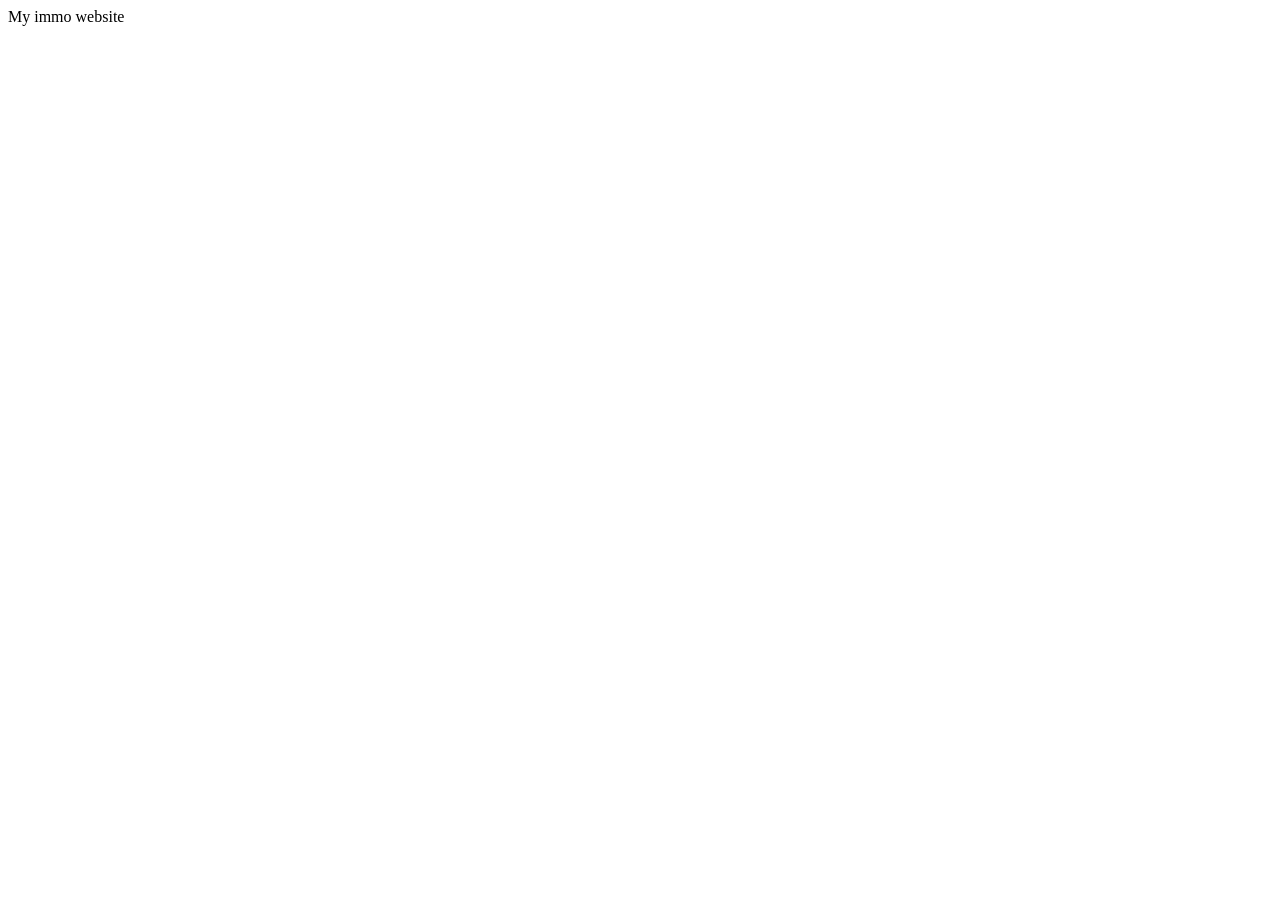
==== immo-website.html @ 6ebfae89 "Initial commit" ====
<!DOCTYPE html>
<html lang="en">
<head>
    <meta charset="UTF-8">
    <meta http-equiv="X-UA-Compatible" content="IE=edge">
    <meta name="viewport" content="width=device-width, initial-scale=1.0">
    <title>Document</title>
</head>
<body>
        My immo website
</body>
</html>
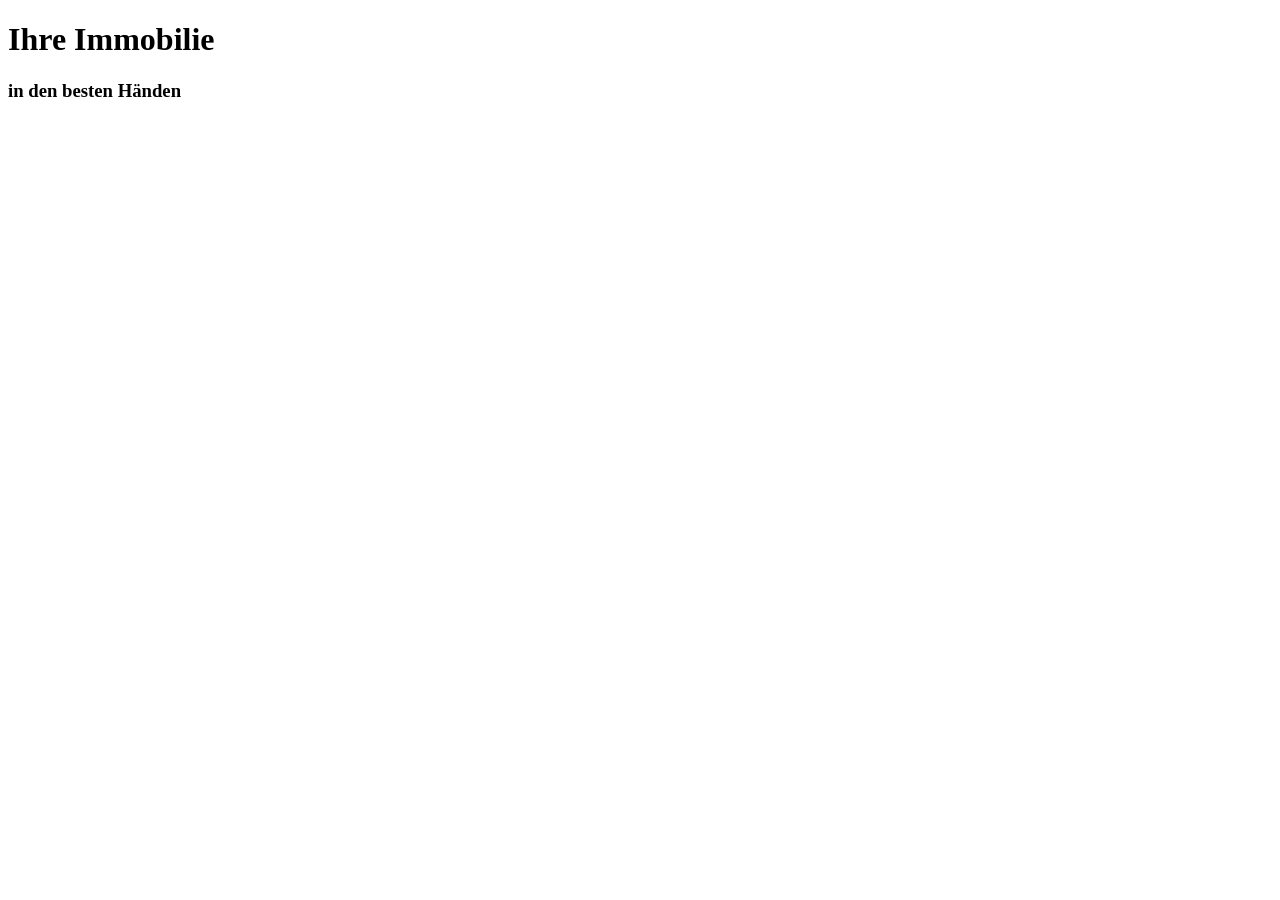
==== commit 999f8ddc: "header" ====
--- a/immo-website.html
+++ b/immo-website.html
@@ -4,9 +4,14 @@
     <meta charset="UTF-8">
     <meta http-equiv="X-UA-Compatible" content="IE=edge">
     <meta name="viewport" content="width=device-width, initial-scale=1.0">
-    <title>Document</title>
+    <title>Ihre Immobilie</title>
+
+    <link rel="stylesheet" href="style.css">
 </head>
 <body>
-        My immo website
+        <header>
+          <h1>Ihre Immobilie</h1>
+          <h3>in den besten Händen</h3>
+        </header>
 </body>
-</html>+</html>
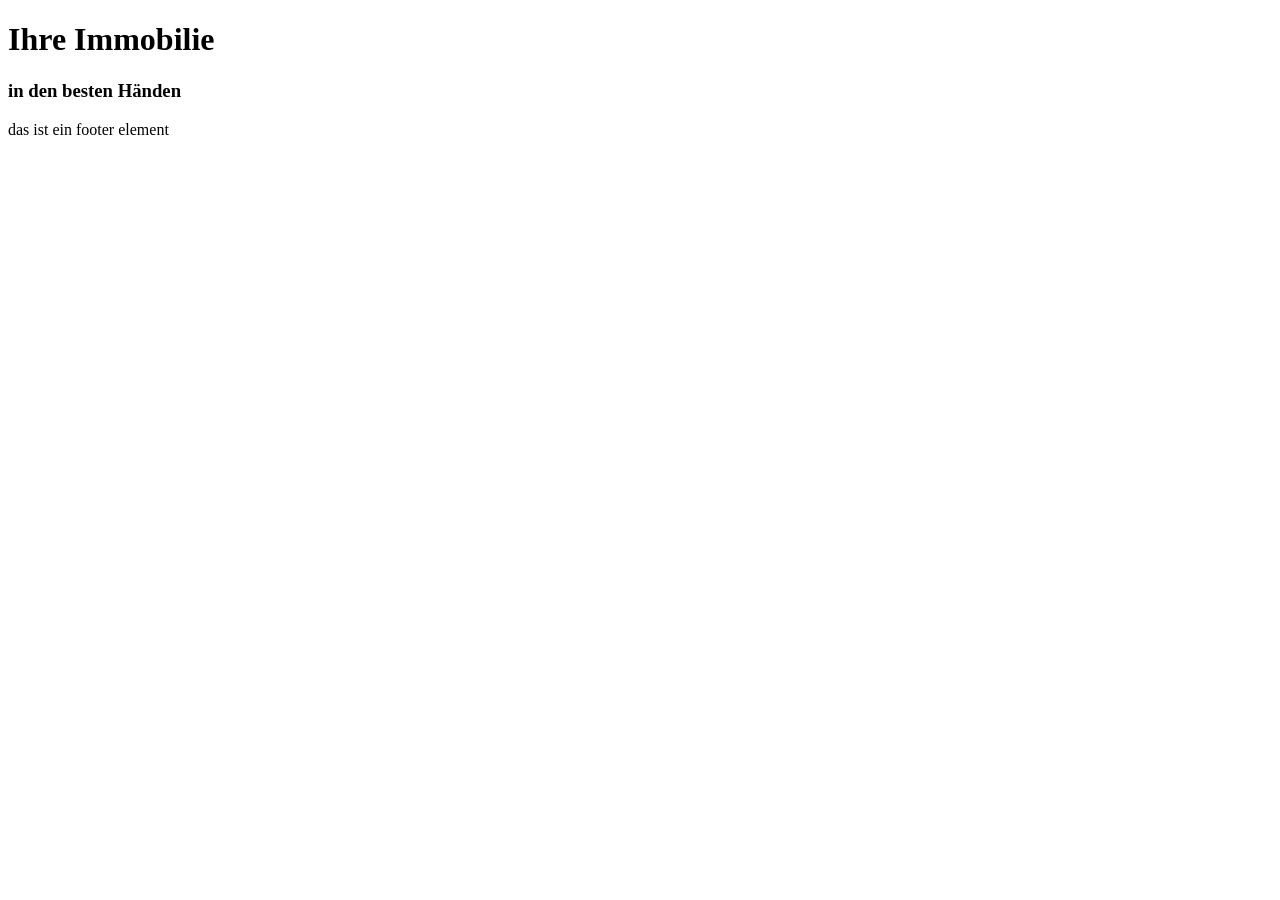
==== commit 81fa8465: "footer yapıldı" ====
--- a/immo-website.html
+++ b/immo-website.html
@@ -13,5 +13,9 @@
           <h1>Ihre Immobilie</h1>
           <h3>in den besten Händen</h3>
         </header>
+
+        <footer>
+            das ist ein footer element
+        </footer>
 </body>
 </html>
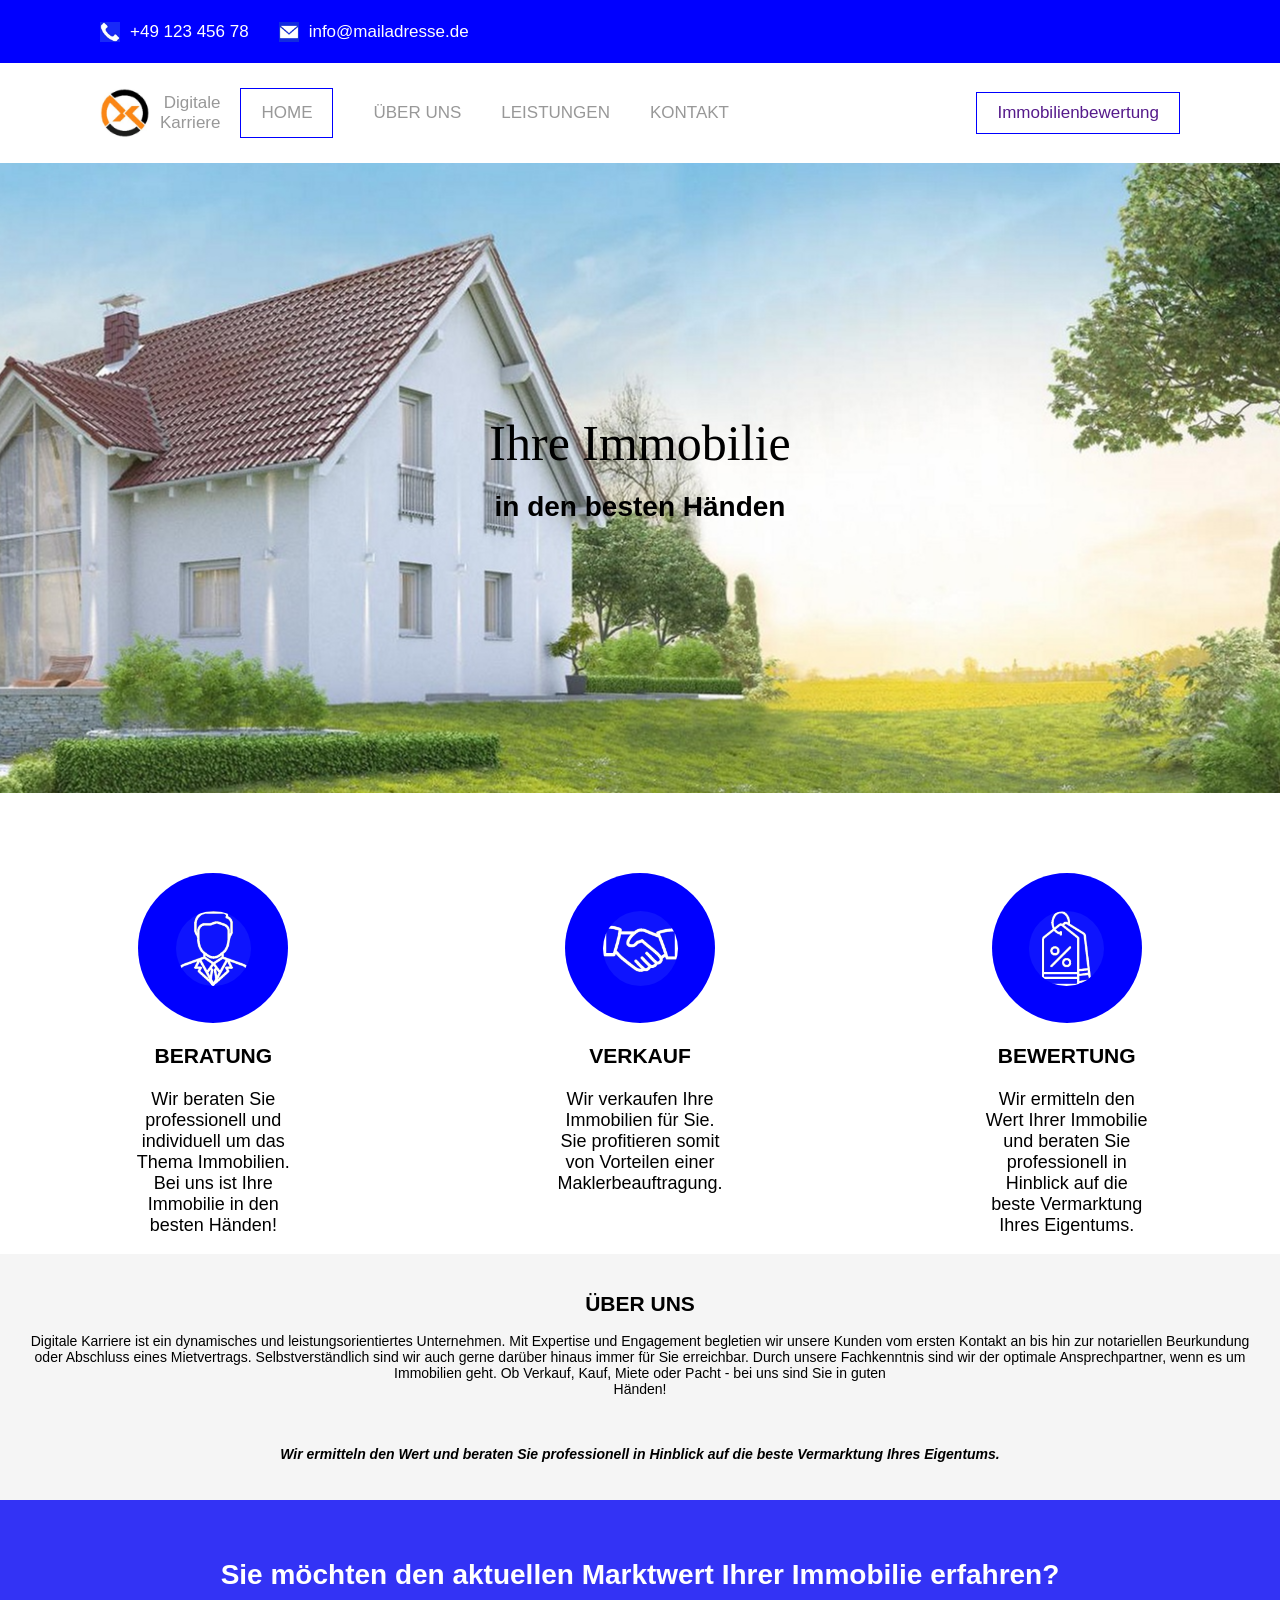
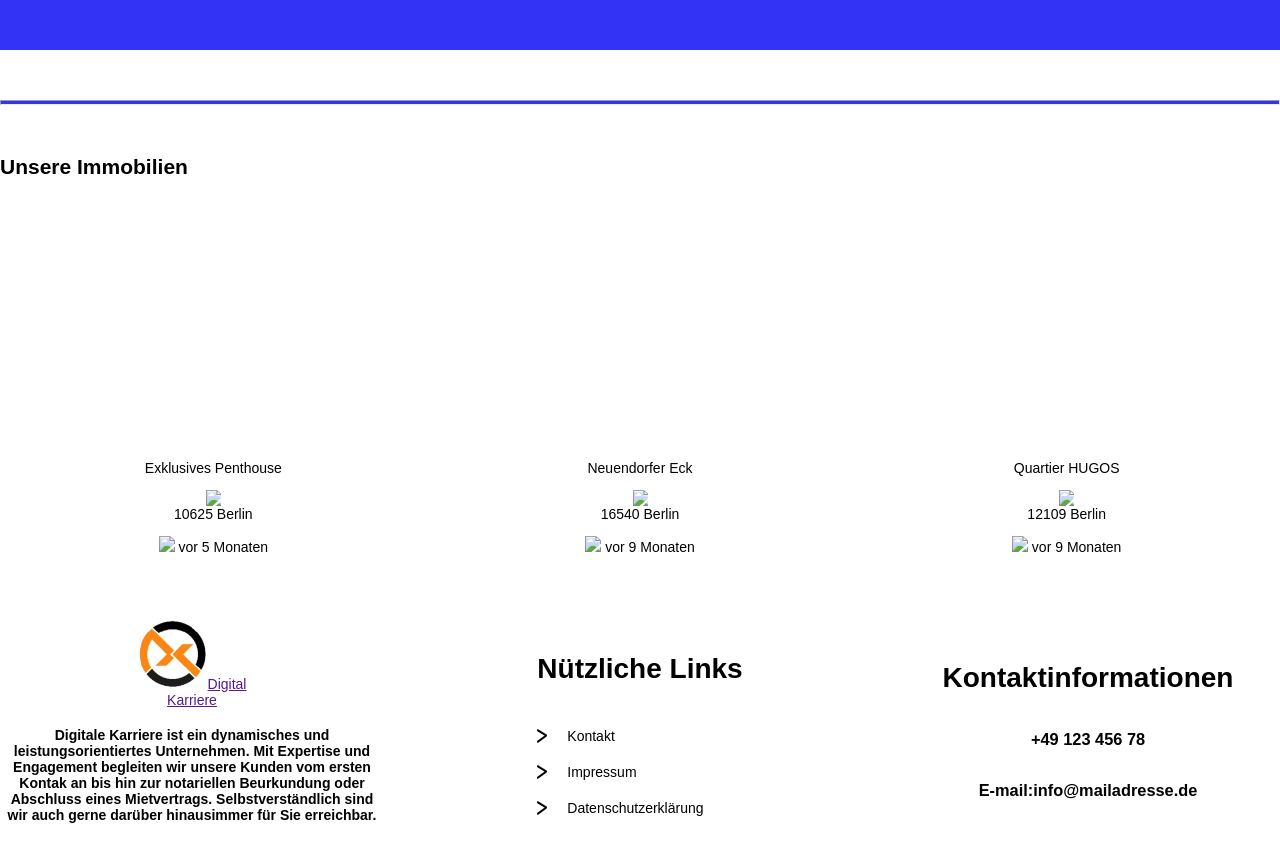
==== commit b2b16c41: "inital commit" ====
--- a/immo-website.html
+++ b/immo-website.html
@@ -1,21 +1,186 @@
 <!DOCTYPE html>
-<html lang="en">
-<head>
-    <meta charset="UTF-8">
-    <meta http-equiv="X-UA-Compatible" content="IE=edge">
-    <meta name="viewport" content="width=device-width, initial-scale=1.0">
-    <title>Ihre Immobilie</title>
+<html>
+  <head>
+    <title>immo-website</title>
+    <link rel="stylesheet" href="style.css">
+  </head>
+  <body>
 
-    <link rel="stylesheet" href="style.css">
-</head>
-<body>
-        <header>
-          <h1>Ihre Immobilie</h1>
-          <h3>in den besten Händen</h3>
-        </header>
 
-        <footer>
-            das ist ein footer element
-        </footer>
-</body>
+        <!--               Navbar                   -->
+
+      <nav>
+        <div class="container">
+
+          <a href=""><img src="telephone.png">+49 123 456 78</a>
+          <a href=""><img src="mail.png">info@mailadresse.de</a>
+
+        </div>
+
+        <div class="menu">
+
+          <div class="menuContainer">
+
+            <div class="menuPunkte">
+              <a href=""><img src="digitale.png">Digitale<br>Karriere</a>
+              <a href="">HOME</a>
+              <a href="">ÜBER UNS</a>
+              <a href="">LEISTUNGEN</a>
+              <a href="">KONTAKT</a>
+            </div>
+
+            <div class="bewertung">
+              <a href="">Immobilienbewertung</a>
+
+            </div>
+
+          </div>
+
+        </div>
+      </nav>
+
+
+
+       <!--====     menu     ====-->
+
+
+
+
+      <div class="wrapper">
+
+        <div class="bildContainer">
+
+        <span>Ihre Immobilie</span>
+        <h1>in den besten Händen</h3>
+
+        </div>
+
+        <section>
+        <div class="card">
+          <div class="imageSizing">
+            <img src="beratung.png">
+          </div>
+          <div class="cardText">
+            <h3>BERATUNG</h3>
+            <p>Wir beraten Sie professionell und
+              individuell um das Thema Immobilien.
+              Bei uns ist Ihre Immobilie in den
+              besten Händen!</p>
+          </div>
+        </div>
+        <div class="card">
+          <div class="imageSizing">
+            <img src="verkauf.png">
+          </div>
+          <div class="cardText">
+            <h3>VERKAUF</h3>
+            <p>Wir verkaufen Ihre Immobilien für Sie.
+              Sie profitieren somit von Vorteilen einer
+              Maklerbeauftragung.</p>
+          </div>
+        </div>
+        <div class="card">
+          <div class="imageSizing">
+            <img src="bewertung.png">
+          </div>
+          <div class="cardText">
+            <h3>BEWERTUNG</h3>
+            <p>Wir ermitteln den Wert Ihrer Immobilie
+              und beraten Sie professionell in Hinblick
+              auf die beste Vermarktung Ihres Eigentums.</p>
+          </div>
+        </div>
+
+      </section>
+
+
+
+
+
+      <section2>
+      <div class="überuns">
+        <div class="überuns_top">
+          <h2>ÜBER UNS</h2>
+          <p>Digitale Karriere ist ein dynamisches und leistungsorientiertes Unternehmen. Mit Expertise und Engagement begletien wir unsere Kunden vom ersten Kontakt an
+            bis hin zur notariellen Beurkundung oder Abschluss eines Mietvertrags. Selbstverständlich sind wir auch gerne darüber hinaus immer für Sie erreichbar.
+            Durch unsere Fachkenntnis sind wir der optimale Ansprechpartner, wenn es um Immobilien geht. Ob Verkauf, Kauf, Miete oder Pacht - bei uns sind Sie in guten
+            <br> Händen!
+          </p>
+          <br>
+          <h4><em>Wir ermitteln den Wert und beraten Sie professionell in Hinblick auf die beste Vermarktung Ihres Eigentums.</em></h4>
+        </div>
+        <div class="überuns_bottom">
+          <h1>Sie möchten den aktuellen Marktwert Ihrer Immobilie erfahren? </h1>
+        </div>
+      </div>
+
+      </section2>
+      <hr>
+      <h2>Unsere Immobilien</h2>
+
+      <div class="bilderhaus">
+       <div class="box">
+           <img class="foto" src="firstfoto.png">
+           <p>Exklusives Penthouse</p>
+           <img src="platzhalter.png" > <span>10625 Berlin</span>
+           <p>
+             <img src="veranstaltung.png"> vor 5 Monaten
+           </p>
+        </div>
+        <div class="box">
+          <img class="foto" src="secondfoto.png">
+          <p>Neuendorfer Eck</p>
+          <img src="platzhalter.png" > <span>16540 Berlin</span>
+          <p>
+            <img src="veranstaltung.png"> vor 9 Monaten
+          </p>
+        </div>
+        <div class="box">
+          <img class="foto" src="thirdfoto.png">
+          <p>Quartier HUGOS</p>
+          <img src="platzhalter.png" > <span>12109 Berlin</span>
+          <p>
+            <img src="veranstaltung.png"> vor 9 Monaten
+          </p>
+        </div>
+     </div>
+    </div>
+
+
+
+
+    </div>
+
+    <footer>
+
+      <div class="spalte1">
+        <a href=""><img src="digitale.png">Digital<br>Karriere</a>
+        <h4>Digitale Karriere ist ein dynamisches und leistungsorientiertes Unternehmen.
+        Mit Expertise und Engagement begleiten wir unsere Kunden vom ersten Kontak an
+        bis hin zur notariellen Beurkundung oder Abschluss eines Mietvertrags. Selbstverständlich
+        sind wir auch gerne darüber hinausimmer für Sie erreichbar.</h4>
+      </div>
+
+
+      <div class="spalte2">
+      <h1>Nützliche Links</h1>
+      <a href=""><img src="symbol.png">Kontakt</a>
+      <a href=""><img src="symbol.png">Impressum</a>
+      <a href=""><img src="symbol.png">Datenschutzerklärung</a>
+      </div>
+
+
+      <div class="spalte3">
+
+        <h1>Kontaktinformationen</h1>
+
+        <h3>+49 123 456 78</h3>
+        <h3>E-mail:info@mailadresse.de</h3>
+
+      </div>
+
+
+    </footer>
+
+  </body>
 </html>
--- a/style.css
+++ b/style.css
@@ -0,0 +1,338 @@
+*{box-sizing: border-box;}
+body {margin: 0; padding: 0; font-family: Arial; font-size: 14px;}
+
+
+nav
+{
+  display: flex;
+  justify-content: center;
+  flex-direction: row;
+  flex-wrap: wrap;
+  width: 100%;
+
+}
+
+.container{
+  width: 100%;
+
+  display: flex;
+  background-color: blue;
+  height: 7vh;
+  display:flex;
+  flex-direction:row;
+
+}
+
+.container a{
+  padding-left: 100px;
+  font-size: 17px;
+  text-decoration: none;
+  color: white;
+  display: flex;
+  align-items: center;
+
+}
+.container a:last-child{
+  margin-left: -70px;
+}
+
+
+.container a img{
+  width: 20px;
+  margin-right: 10px;
+}
+
+/* ========  MENU  ======== */
+.menu
+{
+  width: 100%;
+  height: 100px;
+
+  display: flex;
+  justify-content: space-between;
+  align-items: center;
+  flex-direction:row;
+
+  background-color: white;
+
+
+}
+
+.menuContainer
+{
+	display: flex;
+  justify-content: space-between;
+  align-items: center;
+  flex-direction:row;
+	width: 100%;
+  color:blue;
+}
+
+.menuContainer a{
+  font-size: 17px;
+  text-decoration: none;
+  display: flex;
+  align-items: center;
+}
+
+.menuPunkte
+{
+  display: flex;
+  justify-content:flex-start;
+	color: white;
+	text-align: right;
+
+}
+
+.menuPunkte a
+{
+	color:#989898;
+	text-decoration: none;
+	padding-left: 40px;
+}
+
+.menuPunkte a img{
+  width: 50px;
+  margin-right: 10px;
+}
+
+.menuPunkte a:first-child{
+  margin-left: 60px;
+}
+
+.bewertung{
+  display: flex;
+  justify-content:flex-start;
+  padding: 10px 20px;
+	color: black;
+	text-align: right;
+  margin-right: 100px;
+  border:1px solid blue;
+}
+
+.menuPunkte a:nth-child(2){
+  border:1px solid blue;
+  padding: 0 20px;
+  margin-left: 20px;
+}
+
+/*=========================*/
+/*          WRAPPER        */
+
+.bildContainer{
+  display:flex;
+  justify-content: center;
+  align-items: center;
+  flex-direction:column;
+  height: 70vh;
+  background:#FFF url("hausBild.png") no-repeat center center;
+}
+
+.bildContainer span{
+  font-size: 50px;
+  font-family: Arial Black;
+}
+
+
+
+section{
+  display: flex;
+  flex-wrap:wrap;
+  width: 100%;
+  margin-top: 80px;
+}
+
+.card{
+  flex: 2 1 200px;
+  display: flex;
+  flex-direction: column;
+  align-items: center;
+  text-align: center;
+  padding: 50px;
+  font-size: 18px;
+  padding: 0 130px;
+
+}
+.imageSizing{
+  display: flex;
+  align-items: center;
+  justify-content:center;
+  background-color: blue;
+  width: 150px;
+  height: 150px;
+  border-radius: 256px;
+}
+.imageSizing img{
+
+  border-radius: 80px;
+  width: 50%;
+  height: auto;
+}
+
+
+
+
+@media only screen and (max-width: 900px) {
+
+
+    .column-first {width: 100%;}
+
+    .column-second {width: 100%;}
+
+    .container a, .menuContainer a{
+      font-size: 12px;
+    }
+    .menuPunkte a:first-child{
+      margin-left: 0;
+    }
+
+    .menuPunkte a
+    {
+    	padding-left: 5px;
+    }
+
+    .card{
+      font-size: 14px;
+      padding: 20px;
+    }
+    .scrollbar{visibility: collapse;}
+    }
+
+    @media only screen and (max-width: 600px){
+      .container a, .menuContainer a{
+        font-size: 10px;
+      }
+
+      .card{
+        font-size: 10px;
+        padding: 10px;
+      }
+
+    }
+
+
+
+
+
+
+
+
+    .überuns
+    {
+        display: flex;
+        flex-direction: column;
+        justify-content: center;
+        text-align: center;
+    }
+    .überuns_top
+    {
+       background-color: rgb(245, 245, 245);
+       padding: 20px;
+    }
+    .überuns_bottom
+    {
+        background-color: rgb(51, 51, 245);
+        color: white;
+        padding: 40px;
+    }
+    hr
+    {
+        height: 5px;
+        background-color: rgb(51, 51, 245);
+        margin: 50px 0 50px 0;
+    }
+    .bilderhaus
+    {
+        display: flex;
+        width: 100%;
+        flex-wrap: wrap;
+    }
+    .bilderhaus .box
+    {
+        margin: 30px 10px 30px 10px;
+        display: flex;
+        flex-direction: column;
+        align-items: center;
+        text-align: center;
+        justify-content: center;
+        flex: 1 1 100px;
+        font-size: 14px;
+        padding: 20px;
+    }
+    .box img
+    {
+        width: 15px;
+    }
+    .foto
+    {
+       width: 300px;
+        height: 200px;
+    }
+
+
+    footer{
+      display: flex;
+      flex-direction: row;
+      align-items: center;
+      text-align: center;
+      justify-content:space-between;
+    }
+
+
+
+    .spalte1 img{
+
+      width: 70px;
+    }
+
+
+
+    .spalte1{
+      width: 30%;
+      display: flex;
+      flex-direction: column;
+      justify-content:center;
+      flex-wrap:
+      
+
+    }
+    .spalte1 a{
+
+
+    }
+    .spalte1 img{
+
+    }
+
+
+
+    .spalte2 a{
+      width: 30%;
+      display: flex;
+      justify-content: flex-start;
+      padding: 10px 0;
+      flex direction: column;
+      text-decoration: none;
+      color: black;
+    }
+
+
+  .spalte2 img{
+
+    width: 10px;
+    margin-right: 20px;
+  }
+
+  .spalte2 h1{
+    display:flex;
+    flex direction: inline-block;
+    padding-bottom: 15px;
+  }
+
+    .spalte3{
+      width: 30%;
+      display: flex;
+      flex-direction:column;
+      justify-content: flex-start;
+
+    }
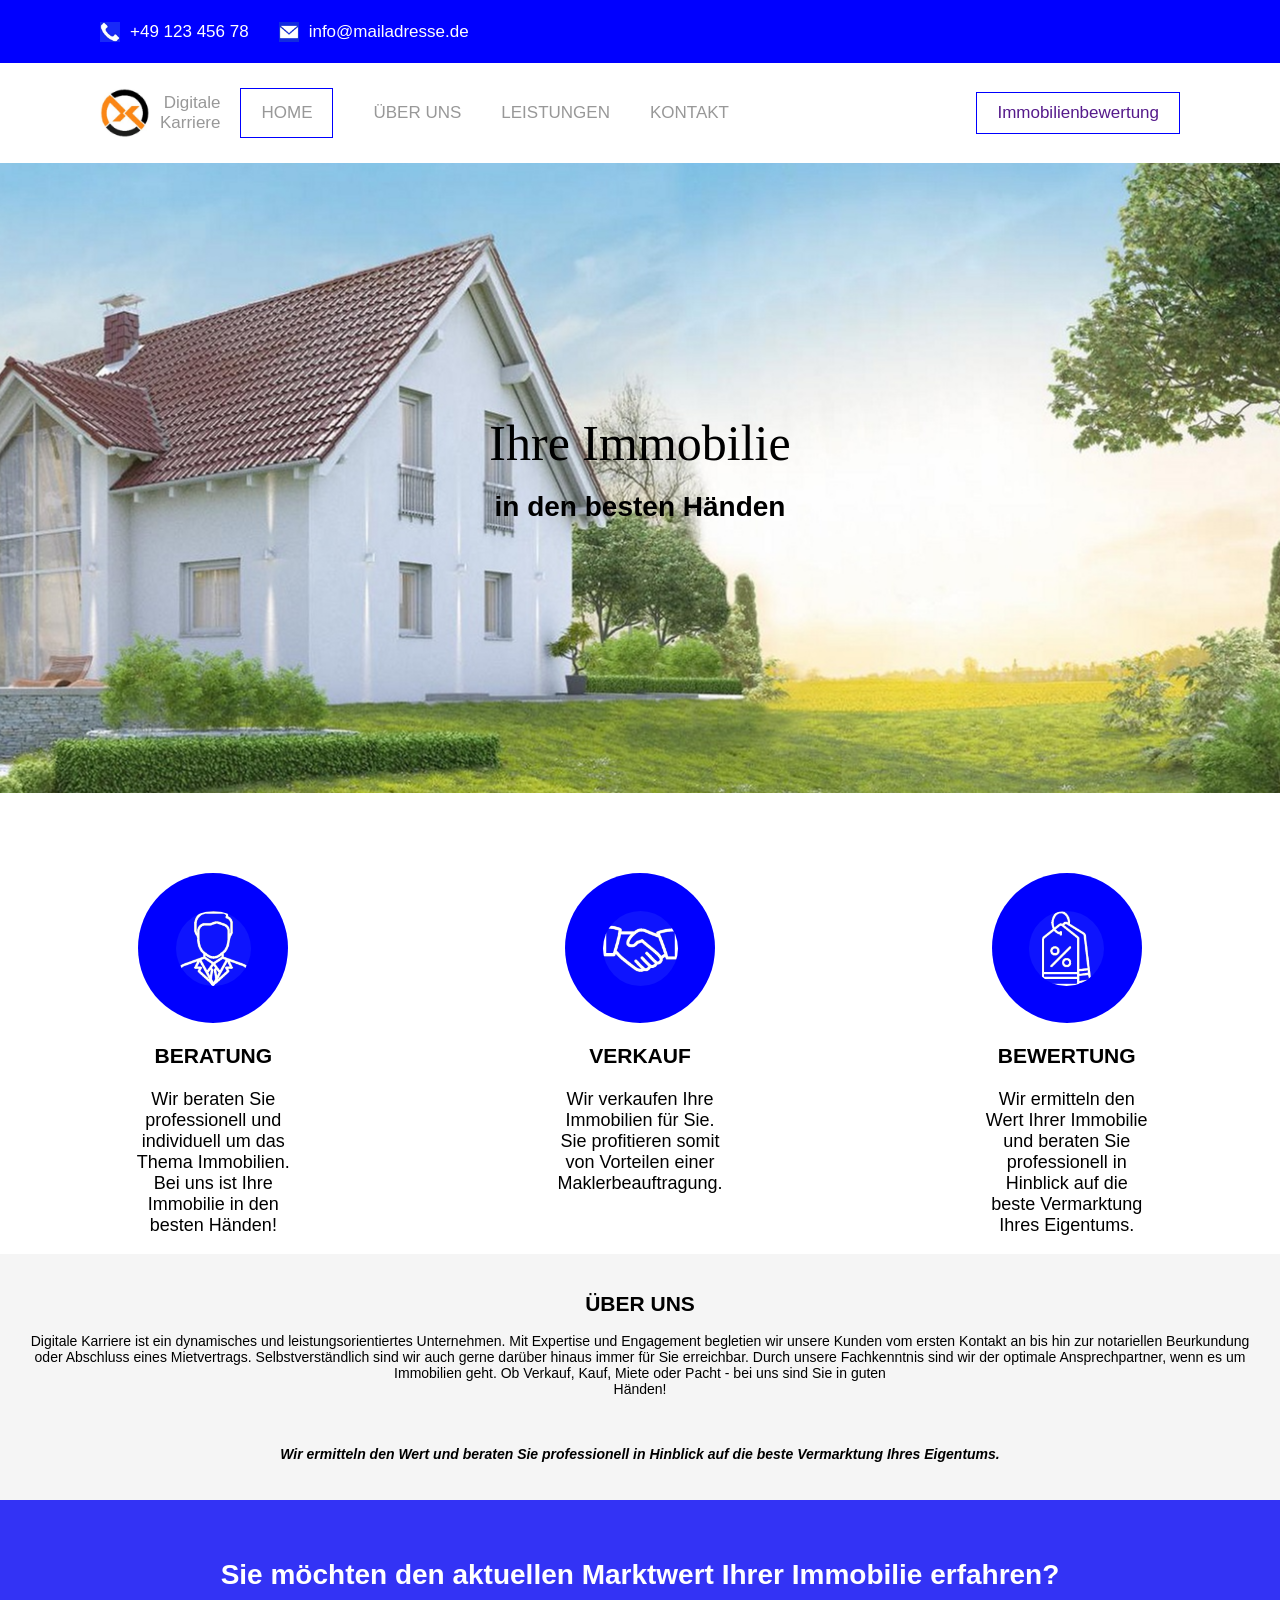
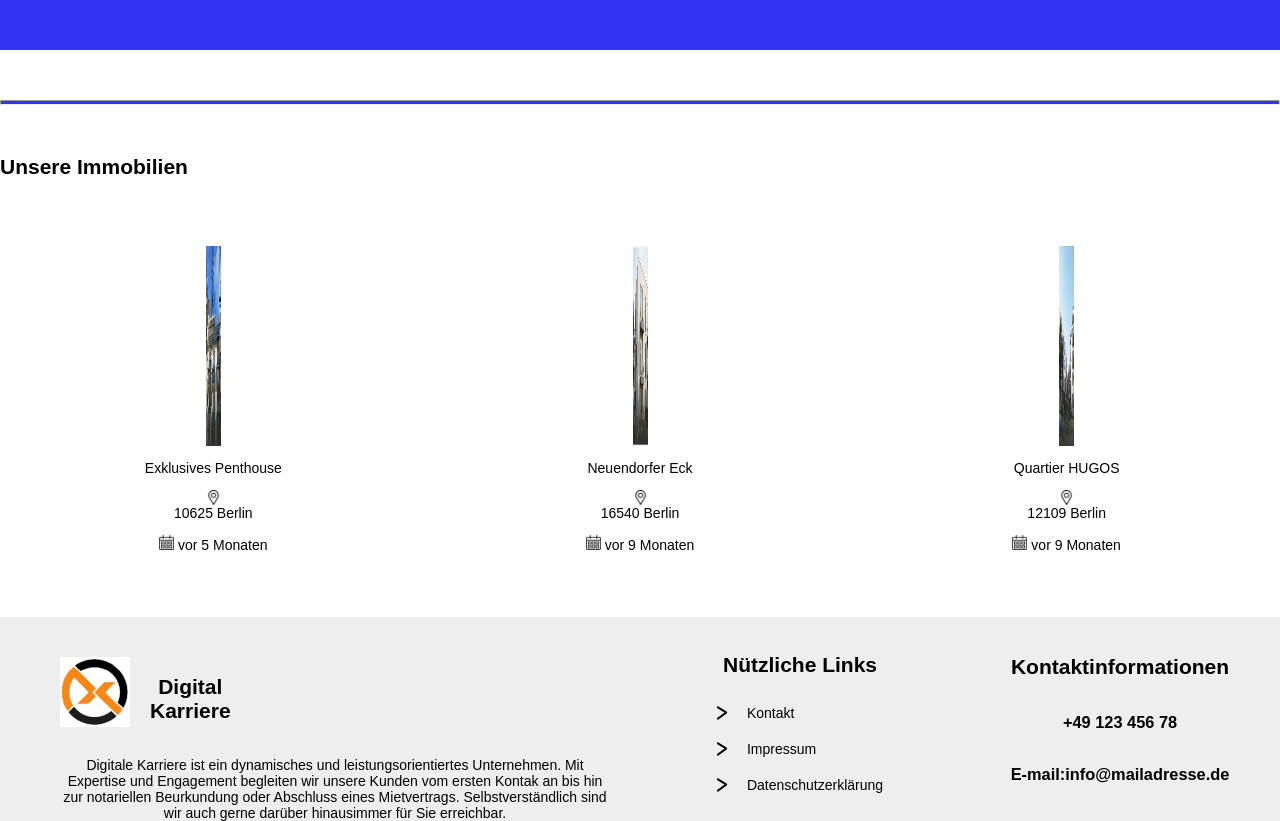
==== commit 7eb37d9c: "Picture settings have been made." ====
--- a/immo-website.html
+++ b/immo-website.html
@@ -98,23 +98,23 @@
 
 
       <section2>
-      <div class="überuns">
-        <div class="überuns_top">
-          <h2>ÜBER UNS</h2>
-          <p>Digitale Karriere ist ein dynamisches und leistungsorientiertes Unternehmen. Mit Expertise und Engagement begletien wir unsere Kunden vom ersten Kontakt an
-            bis hin zur notariellen Beurkundung oder Abschluss eines Mietvertrags. Selbstverständlich sind wir auch gerne darüber hinaus immer für Sie erreichbar.
-            Durch unsere Fachkenntnis sind wir der optimale Ansprechpartner, wenn es um Immobilien geht. Ob Verkauf, Kauf, Miete oder Pacht - bei uns sind Sie in guten
-            <br> Händen!
-          </p>
-          <br>
-          <h4><em>Wir ermitteln den Wert und beraten Sie professionell in Hinblick auf die beste Vermarktung Ihres Eigentums.</em></h4>
+        <div class="überuns">
+          <div class="überuns_top">
+            <h2>ÜBER UNS</h2>
+            <p>Digitale Karriere ist ein dynamisches und leistungsorientiertes Unternehmen. Mit Expertise und Engagement begletien wir unsere Kunden vom ersten Kontakt an
+              bis hin zur notariellen Beurkundung oder Abschluss eines Mietvertrags. Selbstverständlich sind wir auch gerne darüber hinaus immer für Sie erreichbar.
+              Durch unsere Fachkenntnis sind wir der optimale Ansprechpartner, wenn es um Immobilien geht. Ob Verkauf, Kauf, Miete oder Pacht - bei uns sind Sie in guten
+              <br> Händen!
+            </p>
+            <br>
+            <h4><em>Wir ermitteln den Wert und beraten Sie professionell in Hinblick auf die beste Vermarktung Ihres Eigentums.</em></h4>
+          </div>
+          <div class="überuns_bottom">
+            <h1>Sie möchten den aktuellen Marktwert Ihrer Immobilie erfahren? </h1>
+          </div>
         </div>
-        <div class="überuns_bottom">
-          <h1>Sie möchten den aktuellen Marktwert Ihrer Immobilie erfahren? </h1>
-        </div>
-      </div>
-
       </section2>
+      
       <hr>
       <h2>Unsere Immobilien</h2>
 
@@ -154,16 +154,22 @@
     <footer>
 
       <div class="spalte1">
-        <a href=""><img src="digitale.png">Digital<br>Karriere</a>
-        <h4>Digitale Karriere ist ein dynamisches und leistungsorientiertes Unternehmen.
-        Mit Expertise und Engagement begleiten wir unsere Kunden vom ersten Kontak an
-        bis hin zur notariellen Beurkundung oder Abschluss eines Mietvertrags. Selbstverständlich
-        sind wir auch gerne darüber hinausimmer für Sie erreichbar.</h4>
+        <div>
+          <a href=""><img src="digitale.png"></a>
+          <h2>Digital<br>Karriere</h2>
+        </div>
+        <div>
+          <span>Digitale Karriere ist ein dynamisches und leistungsorientiertes Unternehmen.
+            Mit Expertise und Engagement begleiten wir unsere Kunden vom ersten Kontak an
+            bis hin zur notariellen Beurkundung oder Abschluss eines Mietvertrags. Selbstverständlich
+            sind wir auch gerne darüber hinausimmer für Sie erreichbar.</span>
+        </div>
       </div>
+    
 
 
       <div class="spalte2">
-      <h1>Nützliche Links</h1>
+      <h2>Nützliche Links</h2>
       <a href=""><img src="symbol.png">Kontakt</a>
       <a href=""><img src="symbol.png">Impressum</a>
       <a href=""><img src="symbol.png">Datenschutzerklärung</a>
@@ -172,7 +178,7 @@
 
       <div class="spalte3">
 
-        <h1>Kontaktinformationen</h1>
+        <h2>Kontaktinformationen</h2>
 
         <h3>+49 123 456 78</h3>
         <h3>E-mail:info@mailadresse.de</h3>
--- a/style.css
+++ b/style.css
@@ -269,6 +269,8 @@
         height: 200px;
     }
 
+    /*============  FOOTER  =======*/
+
 
     footer{
       display: flex;
@@ -276,30 +278,57 @@
       align-items: center;
       text-align: center;
       justify-content:space-between;
-    }
-
-
+      background-color: #eeeeee;
+    }
+
+
+
+    
+
+
+
+    .spalte1{
+      width: 50%;
+      display: flex;
+      flex-direction: column;
+      
+      padding-left: 60px;
+      padding-right: 30px;
+      margin-top: 40px;
+    }
+
+    .spalte1 div{
+
+      display: flex;
+      justify-content:left;
+    }
+
+  
+
+
+   
 
     .spalte1 img{
-
       width: 70px;
-    }
-
-
-
-    .spalte1{
-      width: 30%;
-      display: flex;
-      flex-direction: column;
-      justify-content:center;
-      flex-wrap:
-      
-
-    }
+      margin-right: 20px;
+      margin-bottom: 30px;
+
+    }
+
+    .spalte1 h3{
+      display: flex;
+      justify-content:left;
+     
+    }
+
+
     .spalte1 a{
-
-
-    }
+      display: flex;
+      justify-content:start;
+      align-items: center;
+
+    }
+
     .spalte1 img{
 
     }
@@ -307,11 +336,10 @@
 
 
     .spalte2 a{
-      width: 30%;
+      width: 25%;
       display: flex;
       justify-content: flex-start;
       padding: 10px 0;
-      flex direction: column;
       text-decoration: none;
       color: black;
     }
@@ -330,7 +358,7 @@
   }
 
     .spalte3{
-      width: 30%;
+      width: 25%;
       display: flex;
       flex-direction:column;
       justify-content: flex-start;
